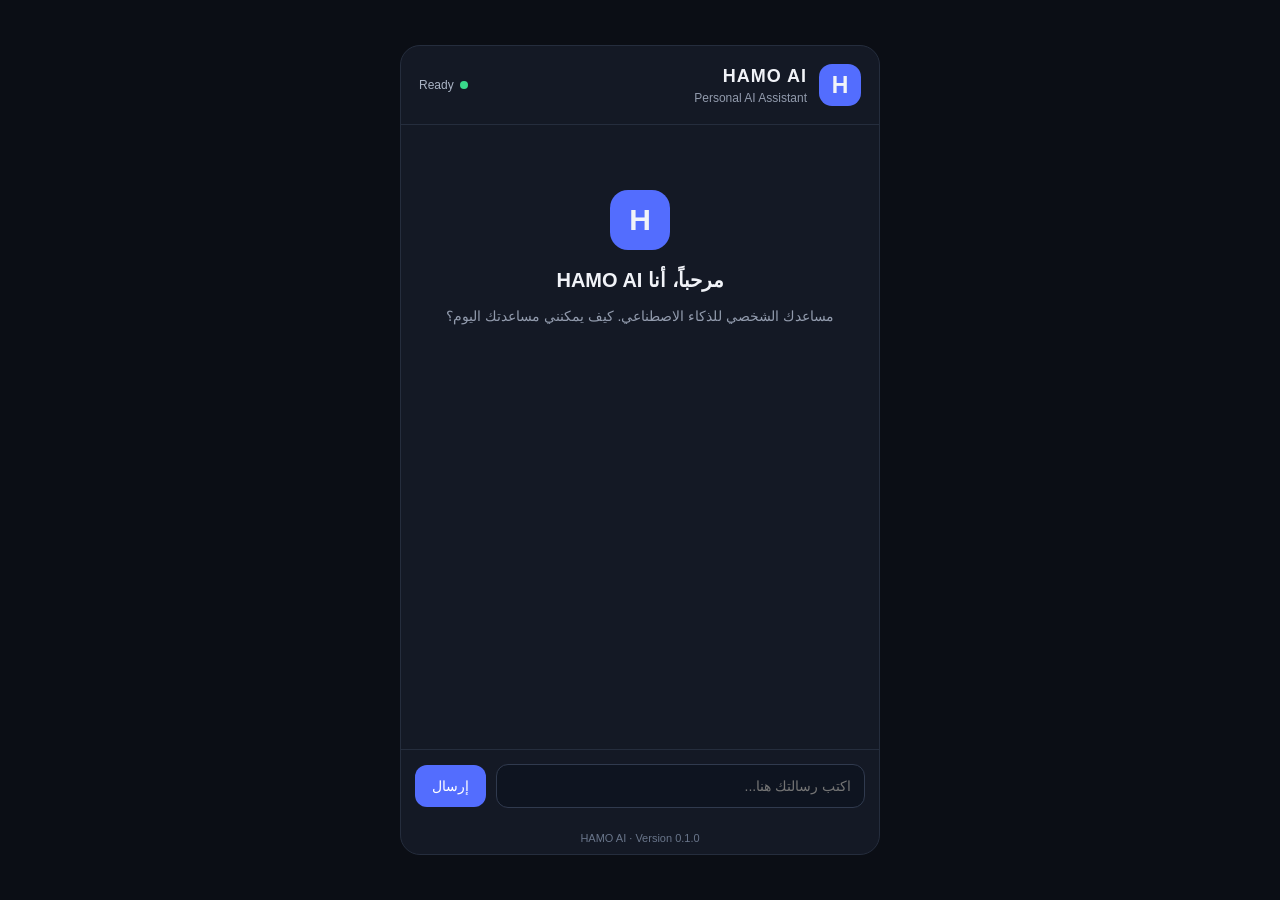
==== frontend/index.html @ e46614cd "Initial commit: HAMO AI v0.1" ====
<!DOCTYPE html>
<html lang="ar" dir="rtl">
<head>
    <meta charset="UTF-8">
    <meta name="viewport" content="width=device-width, initial-scale=1.0">
    <meta name="theme-color" content="#10131c">

    <title>HAMO AI</title>

    <link rel="stylesheet" href="style.css">
</head>

<body>

    <main class="app">

        <header class="header">
            <div class="logo">H</div>

            <div class="brand">
                <h1>HAMO AI</h1>
                <p>Personal AI Assistant</p>
            </div>

            <div class="status">
                <span class="status-dot"></span>
                <span>Ready</span>
            </div>
        </header>

        <section class="chat" id="chat">

            <div class="welcome">
                <div class="welcome-icon">H</div>

                <h2>مرحباً، أنا HAMO AI</h2>

                <p>
                    مساعدك الشخصي للذكاء الاصطناعي.
                    كيف يمكنني مساعدتك اليوم؟
                </p>
            </div>

            <div class="messages" id="messages"></div>

        </section>

        <form class="input-area" id="chat-form">

            <textarea
                id="message-input"
                placeholder="اكتب رسالتك هنا..."
                rows="1"
                required
            ></textarea>

            <button type="submit" id="send-button">
                إرسال
            </button>

        </form>

        <footer class="footer">
            HAMO AI · Version 0.1.0
        </footer>

    </main>

    <script src="app.js"></script>

</body>
</html>
---- frontend/style.css ----
* {
    margin: 0;
    padding: 0;
    box-sizing: border-box;
}

body {
    min-height: 100vh;
    background: #0b0e15;
    color: #f1f3f8;
    font-family: Arial, sans-serif;
    display: flex;
    justify-content: center;
    align-items: center;
    padding: 15px;
}

.app {
    width: 100%;
    max-width: 480px;
    height: 90vh;
    min-height: 500px;
    background: #141925;
    border: 1px solid #252d3d;
    border-radius: 20px;
    display: flex;
    flex-direction: column;
    overflow: hidden;
}

/* Header */

.header {
    display: flex;
    align-items: center;
    gap: 12px;
    padding: 18px;
    border-bottom: 1px solid #252d3d;
}

.logo,
.welcome-icon {
    width: 42px;
    height: 42px;
    border-radius: 13px;
    background: #536dfe;
    display: flex;
    align-items: center;
    justify-content: center;
    font-size: 23px;
    font-weight: bold;
}

.brand {
    flex: 1;
}

.brand h1 {
    font-size: 18px;
    letter-spacing: 1px;
}

.brand p {
    color: #929bad;
    font-size: 12px;
    margin-top: 4px;
}

.status {
    display: flex;
    align-items: center;
    gap: 6px;
    font-size: 12px;
    color: #aab4c5;
}

.status-dot {
    width: 8px;
    height: 8px;
    border-radius: 50%;
    background: #39d98a;
}

/* Chat */

.chat {
    flex: 1;
    overflow-y: auto;
    padding: 20px;
}

.welcome {
    text-align: center;
    margin: 45px 0 35px;
}

.welcome-icon {
    width: 60px;
    height: 60px;
    margin: 0 auto 18px;
    font-size: 30px;
    border-radius: 18px;
}

.welcome h2 {
    font-size: 20px;
    margin-bottom: 12px;
}

.welcome p {
    color: #929bad;
    font-size: 14px;
    line-height: 1.8;
}

.messages {
    display: flex;
    flex-direction: column;
    gap: 14px;
}

.message {
    max-width: 85%;
    padding: 12px 15px;
    border-radius: 15px;
    font-size: 14px;
    line-height: 1.7;
    overflow-wrap: anywhere;
}

.user-message {
    align-self: flex-start;
    background: #536dfe;
    border-bottom-right-radius: 4px;
}

.ai-message {
    align-self: flex-end;
    background: #252e40;
    border-bottom-left-radius: 4px;
}

/* Input */

.input-area {
    display: flex;
    align-items: center;
    gap: 10px;
    padding: 14px;
    border-top: 1px solid #252d3d;
}

textarea {
    flex: 1;
    resize: none;
    border: 1px solid #303a4e;
    outline: none;
    border-radius: 12px;
    padding: 13px;
    background: #0e1420;
    color: white;
    font-size: 14px;
    font-family: inherit;
}

textarea:focus {
    border-color: #536dfe;
}

button {
    border: none;
    border-radius: 12px;
    padding: 13px 17px;
    background: #536dfe;
    color: white;
    font-size: 14px;
    cursor: pointer;
}

button:active {
    opacity: 0.8;
}

/* Footer */

.footer {
    text-align: center;
    padding: 10px;
    color: #69758a;
    font-size: 11px;
}
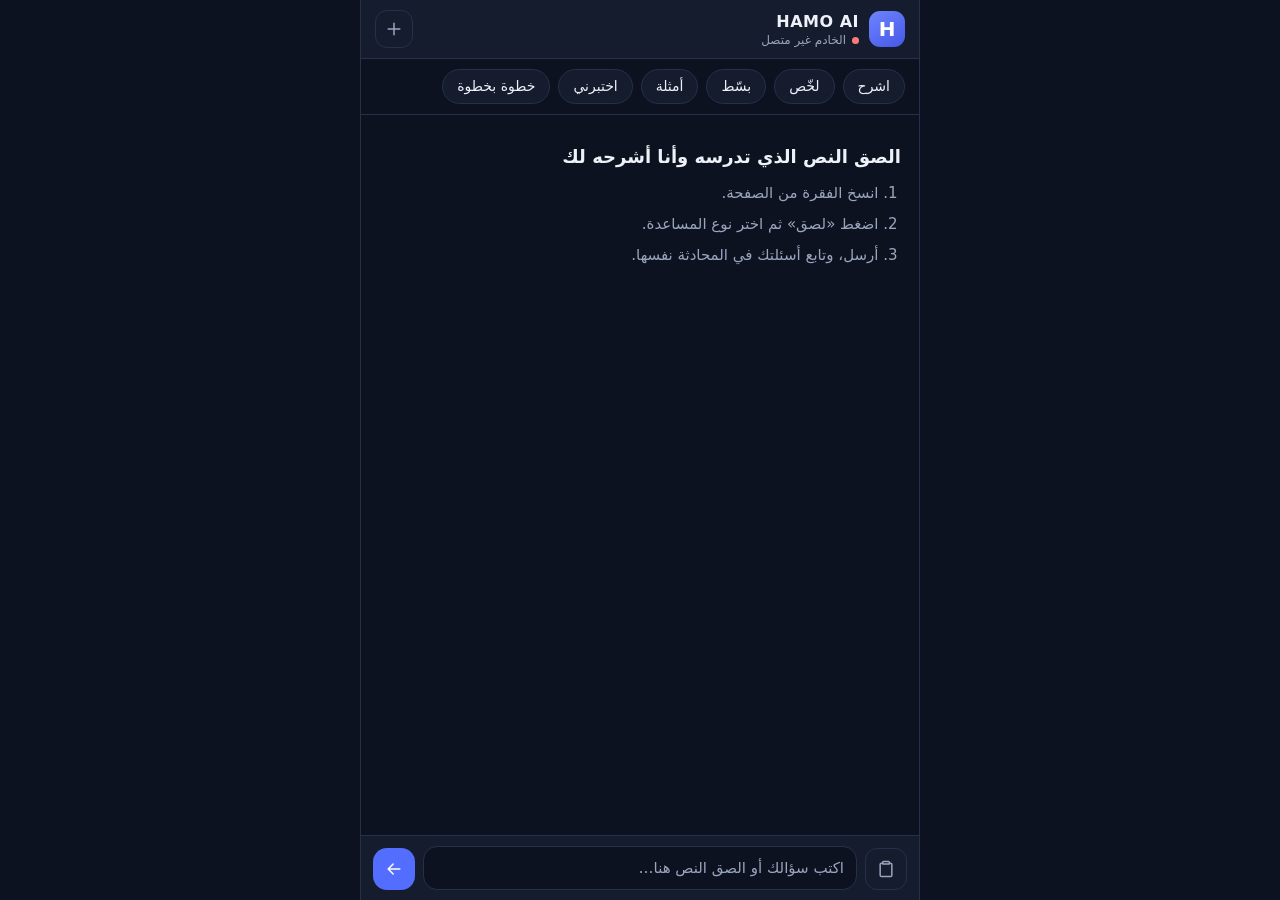
==== commit 8a4c32b1: "HAMO AI v0.2.0" ====
--- a/frontend/index.html
+++ b/frontend/index.html
@@ -1,74 +1,58 @@
-
 <!DOCTYPE html>
 <html lang="ar" dir="rtl">
 <head>
     <meta charset="UTF-8">
-    <meta name="viewport" content="width=device-width, initial-scale=1.0">
-    <meta name="theme-color" content="#10131c">
-
+    <meta name="viewport" content="width=device-width, initial-scale=1, viewport-fit=cover">
+    <meta name="theme-color" content="#0d1220">
+    <meta name="color-scheme" content="dark">
     <title>HAMO AI</title>
-
     <link rel="stylesheet" href="style.css">
 </head>
+<body>
+<main class="app">
 
-<body>
+    <header class="top">
+        <div class="logo" aria-hidden="true">H</div>
+        <div class="brand">
+            <h1>HAMO AI</h1>
+            <p class="conn"><span class="dot" id="dot"></span><span id="conn-text">جارٍ الفحص</span></p>
+        </div>
+        <button class="icon-btn" id="new-chat" type="button" aria-label="محادثة جديدة" title="محادثة جديدة">
+            <svg viewBox="0 0 24 24" aria-hidden="true"><path d="M12 5v14M5 12h14"/></svg>
+        </button>
+        <button class="icon-btn" id="close-panel" type="button" aria-label="إغلاق النافذة" title="إغلاق" hidden>
+            <svg viewBox="0 0 24 24" aria-hidden="true"><path d="M6 6l12 12M18 6L6 18"/></svg>
+        </button>
+    </header>
 
-    <main class="app">
+    <div class="modes" id="modes" role="group" aria-label="نوع المساعدة"></div>
 
-        <header class="header">
-            <div class="logo">H</div>
+    <section class="chat" id="chat" aria-live="polite">
+        <div class="welcome" id="welcome">
+            <h2>الصق النص الذي تدرسه وأنا أشرحه لك</h2>
+            <ol>
+                <li>انسخ الفقرة من الصفحة.</li>
+                <li>اضغط «لصق» ثم اختر نوع المساعدة.</li>
+                <li>أرسل، وتابع أسئلتك في المحادثة نفسها.</li>
+            </ol>
+        </div>
+        <div class="messages" id="messages"></div>
+    </section>
 
-            <div class="brand">
-                <h1>HAMO AI</h1>
-                <p>Personal AI Assistant</p>
-            </div>
+    <form class="composer" id="chat-form">
+        <button class="icon-btn" id="paste-button" type="button" aria-label="لصق من الحافظة" title="لصق">
+            <svg viewBox="0 0 24 24" aria-hidden="true"><path d="M9 3h6a1 1 0 0 1 1 1v2H8V4a1 1 0 0 1 1-1zM8 5H6.5A1.5 1.5 0 0 0 5 6.5v13A1.5 1.5 0 0 0 6.5 21h11a1.5 1.5 0 0 0 1.5-1.5v-13A1.5 1.5 0 0 0 17.5 5H16"/></svg>
+        </button>
+        <textarea id="message-input" rows="1" maxlength="12000" placeholder="اكتب سؤالك أو الصق النص هنا…" aria-label="رسالتك"></textarea>
+        <button class="send" id="send-button" type="submit" aria-label="إرسال">
+            <svg viewBox="0 0 24 24" aria-hidden="true"><path d="M19 12H5M11 6l-6 6 6 6"/></svg>
+        </button>
+    </form>
 
-            <div class="status">
-                <span class="status-dot"></span>
-                <span>Ready</span>
-            </div>
-        </header>
+    <div class="toast" id="toast" role="status" hidden></div>
+</main>
 
-        <section class="chat" id="chat">
-
-            <div class="welcome">
-                <div class="welcome-icon">H</div>
-
-                <h2>مرحباً، أنا HAMO AI</h2>
-
-                <p>
-                    مساعدك الشخصي للذكاء الاصطناعي.
-                    كيف يمكنني مساعدتك اليوم؟
-                </p>
-            </div>
-
-            <div class="messages" id="messages"></div>
-
-        </section>
-
-        <form class="input-area" id="chat-form">
-
-            <textarea
-                id="message-input"
-                placeholder="اكتب رسالتك هنا..."
-                rows="1"
-                required
-            ></textarea>
-
-            <button type="submit" id="send-button">
-                إرسال
-            </button>
-
-        </form>
-
-        <footer class="footer">
-            HAMO AI · Version 0.1.0
-        </footer>
-
-    </main>
-
-    <script src="app.js"></script>
-
+<script src="markdown.js"></script>
+<script src="app.js"></script>
 </body>
 </html>
-
--- a/frontend/style.css
+++ b/frontend/style.css
@@ -1,193 +1,322 @@
-
-* {
-    margin: 0;
-    padding: 0;
-    box-sizing: border-box;
-}
+:root {
+    --ink: #0d1220;
+    --surface: #151c2e;
+    --note: #1b2438;
+    --line: #26304a;
+    --brand: #536dfe;
+    --brand-soft: #7d8fff;
+    --text: #eef1f8;
+    --muted: #9aa5bd;
+    --marker: #ffd166;
+    --ok: #39d98a;
+    --bad: #ff7b7b;
+    color-scheme: dark;
+}
+
+* { box-sizing: border-box; }
+
+[hidden] { display: none !important; }
+
+html, body { height: 100%; margin: 0; }
 
 body {
-    min-height: 100vh;
-    background: #0b0e15;
-    color: #f1f3f8;
-    font-family: Arial, sans-serif;
-    display: flex;
-    justify-content: center;
+    background: var(--ink);
+    color: var(--text);
+    font: 15px/1.8 system-ui, "Noto Sans Arabic", "Segoe UI", Tahoma, sans-serif;
+    -webkit-text-size-adjust: 100%;
+}
+
+.app {
+    height: 100vh;
+    height: 100dvh;
+    max-width: 560px;
+    margin: 0 auto;
+    display: flex;
+    flex-direction: column;
+    background: var(--ink);
+}
+
+@media (min-width: 600px) {
+    .app { border-inline: 1px solid var(--line); }
+}
+
+button { font: inherit; color: inherit; }
+button:focus-visible, textarea:focus-visible { outline: 2px solid var(--marker); outline-offset: 2px; }
+
+/* ---- header ---- */
+.top {
+    display: flex;
     align-items: center;
-    padding: 15px;
-}
-
-.app {
-    width: 100%;
-    max-width: 480px;
-    height: 90vh;
-    min-height: 500px;
-    background: #141925;
-    border: 1px solid #252d3d;
-    border-radius: 20px;
-    display: flex;
-    flex-direction: column;
-    overflow: hidden;
-}
-
-/* Header */
-
-.header {
-    display: flex;
-    align-items: center;
-    gap: 12px;
-    padding: 18px;
-    border-bottom: 1px solid #252d3d;
-}
-
-.logo,
-.welcome-icon {
-    width: 42px;
-    height: 42px;
-    border-radius: 13px;
-    background: #536dfe;
-    display: flex;
-    align-items: center;
-    justify-content: center;
-    font-size: 23px;
-    font-weight: bold;
-}
-
-.brand {
-    flex: 1;
-}
-
-.brand h1 {
-    font-size: 18px;
-    letter-spacing: 1px;
-}
-
-.brand p {
-    color: #929bad;
-    font-size: 12px;
-    margin-top: 4px;
-}
-
-.status {
+    gap: 10px;
+    padding: 10px 14px;
+    background: var(--surface);
+    border-bottom: 1px solid var(--line);
+}
+
+.logo {
+    width: 36px;
+    height: 36px;
+    flex: none;
+    display: grid;
+    place-items: center;
+    border-radius: 11px;
+    background: linear-gradient(145deg, #6f84ff, #4458e6);
+    font-size: 20px;
+    font-weight: 700;
+    color: #fff;
+}
+
+.brand { flex: 1; min-width: 0; }
+.brand h1 { margin: 0; font-size: 16px; line-height: 1.2; letter-spacing: .5px; }
+
+.conn {
+    margin: 3px 0 0;
     display: flex;
     align-items: center;
     gap: 6px;
     font-size: 12px;
-    color: #aab4c5;
-}
-
-.status-dot {
-    width: 8px;
-    height: 8px;
-    border-radius: 50%;
-    background: #39d98a;
-}
-
-/* Chat */
-
+    line-height: 1;
+    color: var(--muted);
+}
+.dot { width: 7px; height: 7px; border-radius: 50%; background: var(--muted); }
+.dot.on { background: var(--ok); }
+.dot.off { background: var(--bad); }
+
+.icon-btn {
+    width: 38px;
+    height: 38px;
+    flex: none;
+    display: grid;
+    place-items: center;
+    padding: 0;
+    border: 1px solid var(--line);
+    border-radius: 12px;
+    background: transparent;
+    color: var(--muted);
+    cursor: pointer;
+}
+.icon-btn:hover, .icon-btn:active { color: var(--text); border-color: var(--brand); }
+.icon-btn svg, .send svg, .copy svg {
+    width: 20px;
+    height: 20px;
+    fill: none;
+    stroke: currentColor;
+    stroke-width: 1.8;
+    stroke-linecap: round;
+    stroke-linejoin: round;
+}
+
+/* ---- study modes ---- */
+.modes {
+    display: flex;
+    gap: 8px;
+    padding: 10px 14px;
+    overflow-x: auto;
+    border-bottom: 1px solid var(--line);
+    scrollbar-width: none;
+}
+.modes::-webkit-scrollbar { display: none; }
+
+.mode {
+    flex: none;
+    padding: 6px 14px;
+    border: 1px solid var(--line);
+    border-radius: 999px;
+    background: var(--surface);
+    font-size: 14px;
+    line-height: 1.5;
+    cursor: pointer;
+    transition: background-color .15s, border-color .15s, color .15s;
+}
+.mode[aria-pressed="true"] {
+    background: var(--marker);
+    border-color: var(--marker);
+    color: #1d1a0e;
+    font-weight: 700;
+}
+
+/* ---- conversation ---- */
 .chat {
     flex: 1;
     overflow-y: auto;
-    padding: 20px;
-}
-
-.welcome {
-    text-align: center;
-    margin: 45px 0 35px;
-}
-
-.welcome-icon {
-    width: 60px;
-    height: 60px;
-    margin: 0 auto 18px;
-    font-size: 30px;
-    border-radius: 18px;
-}
-
-.welcome h2 {
-    font-size: 20px;
-    margin-bottom: 12px;
-}
-
-.welcome p {
-    color: #929bad;
-    font-size: 14px;
-    line-height: 1.8;
-}
-
-.messages {
-    display: flex;
-    flex-direction: column;
-    gap: 14px;
-}
-
-.message {
-    max-width: 85%;
-    padding: 12px 15px;
-    border-radius: 15px;
-    font-size: 14px;
-    line-height: 1.7;
-    overflow-wrap: anywhere;
-}
-
-.user-message {
+    padding: 14px;
+    overscroll-behavior: contain;
+    scroll-behavior: smooth;
+}
+
+.welcome { padding: 14px 4px 4px; color: var(--muted); }
+.welcome h2 { margin: 0 0 8px; font-size: 18px; line-height: 1.6; color: var(--text); }
+.welcome ol { margin: 0; padding-inline-start: 1.5em; }
+.welcome li { margin: 4px 0; }
+
+.messages { display: flex; flex-direction: column; gap: 12px; }
+
+.msg { overflow-wrap: anywhere; }
+
+.msg.user {
     align-self: flex-start;
-    background: #536dfe;
-    border-bottom-right-radius: 4px;
-}
-
-.ai-message {
-    align-self: flex-end;
-    background: #252e40;
-    border-bottom-left-radius: 4px;
-}
-
-/* Input */
-
-.input-area {
-    display: flex;
+    max-width: 90%;
+    padding: 8px 13px;
+    background: var(--brand);
+    color: #fff;
+    border-radius: 16px 16px 4px 16px;
+}
+.msg.user .tag { display: block; font-size: 12px; line-height: 1.6; opacity: .85; }
+.msg.user .body { white-space: pre-wrap; max-height: 12em; overflow-y: auto; }
+
+.msg.ai {
+    align-self: stretch;
+    padding: 10px 14px 6px;
+    background: var(--note);
+    border: 1px solid var(--line);
+    border-inline-start: 4px solid var(--brand);
+    border-radius: 14px 6px 6px 14px;
+}
+.msg.ai p { margin: 0 0 .6em; }
+.msg.ai p:last-of-type { margin-bottom: .2em; }
+.msg.ai ul, .msg.ai ol { margin: 0 0 .6em; padding-inline-start: 1.4em; }
+.msg.ai li { margin: .15em 0; }
+.msg.ai .md-h { font-weight: 700; margin-top: .3em; }
+.msg.ai strong {
+    font-weight: 700;
+    padding: 0 2px;
+    border-radius: 2px;
+    background: linear-gradient(transparent 55%, rgba(255, 209, 102, .38) 55%);
+}
+.msg.ai code {
+    direction: ltr;
+    unicode-bidi: isolate;
+    padding: 1px 5px;
+    border-radius: 5px;
+    background: rgba(255, 255, 255, .08);
+    font: .9em ui-monospace, Menlo, Consolas, monospace;
+}
+.msg.ai pre {
+    direction: ltr;
+    text-align: left;
+    margin: .4em 0 .7em;
+    padding: 10px 12px;
+    overflow-x: auto;
+    background: #0a0f1c;
+    border: 1px solid var(--line);
+    border-radius: 10px;
+    font-size: 13px;
+    line-height: 1.6;
+}
+.msg.ai pre code { padding: 0; background: none; }
+
+.msg-actions { display: flex; justify-content: flex-end; }
+.copy {
+    display: inline-flex;
     align-items: center;
-    gap: 10px;
-    padding: 14px;
-    border-top: 1px solid #252d3d;
-}
+    gap: 4px;
+    padding: 4px 8px;
+    border: 0;
+    border-radius: 8px;
+    background: transparent;
+    color: var(--muted);
+    font-size: 12px;
+    cursor: pointer;
+}
+.copy:hover, .copy:active { color: var(--text); }
+.copy svg { width: 14px; height: 14px; }
+
+.msg.error {
+    align-self: stretch;
+    padding: 10px 14px;
+    color: #ffd5d5;
+    background: rgba(255, 123, 123, .08);
+    border: 1px solid rgba(255, 123, 123, .45);
+    border-radius: 12px;
+}
+.retry {
+    margin-top: 6px;
+    padding: 3px 14px;
+    border: 1px solid currentColor;
+    border-radius: 10px;
+    background: transparent;
+    font-size: 13px;
+    cursor: pointer;
+}
+
+.typing { align-self: stretch; display: flex; gap: 5px; padding: 10px 6px; }
+.typing i {
+    width: 7px;
+    height: 7px;
+    border-radius: 50%;
+    background: var(--brand-soft);
+    animation: blink 1.1s infinite ease-in-out;
+}
+.typing i:nth-child(2) { animation-delay: .15s; }
+.typing i:nth-child(3) { animation-delay: .3s; }
+@keyframes blink {
+    0%, 80%, 100% { opacity: .25; transform: translateY(0); }
+    40% { opacity: 1; transform: translateY(-3px); }
+}
+
+/* ---- composer ---- */
+.composer {
+    display: flex;
+    align-items: flex-end;
+    gap: 8px;
+    padding: 10px 12px calc(10px + env(safe-area-inset-bottom));
+    background: var(--surface);
+    border-top: 1px solid var(--line);
+}
+.composer .icon-btn, .send { width: 42px; height: 42px; }
 
 textarea {
     flex: 1;
+    min-height: 42px;
+    max-height: 130px;
     resize: none;
-    border: 1px solid #303a4e;
+    padding: 9px 12px;
+    border: 1px solid var(--line);
+    border-radius: 14px;
     outline: none;
+    background: var(--ink);
+    color: var(--text);
+    font: inherit;
+    font-size: 15px;
+    line-height: 1.6;
+}
+textarea:focus { border-color: var(--brand); }
+textarea::placeholder { color: var(--muted); }
+
+.send {
+    flex: none;
+    display: grid;
+    place-items: center;
+    padding: 0;
+    border: 0;
+    border-radius: 14px;
+    background: var(--brand);
+    color: #fff;
+    cursor: pointer;
+}
+.send:disabled { opacity: .45; cursor: default; }
+
+/* ---- toast ---- */
+.toast {
+    position: fixed;
+    inset-inline: 16px;
+    bottom: 76px;
+    width: fit-content;
+    max-width: calc(100% - 32px);
+    margin: auto;
+    padding: 8px 14px;
+    background: #0a0f1c;
+    border: 1px solid var(--line);
     border-radius: 12px;
-    padding: 13px;
-    background: #0e1420;
-    color: white;
-    font-size: 14px;
-    font-family: inherit;
-}
-
-textarea:focus {
-    border-color: #536dfe;
-}
-
-button {
-    border: none;
-    border-radius: 12px;
-    padding: 13px 17px;
-    background: #536dfe;
-    color: white;
-    font-size: 14px;
-    cursor: pointer;
-}
-
-button:active {
-    opacity: 0.8;
-}
-
-/* Footer */
-
-.footer {
-    text-align: center;
-    padding: 10px;
-    color: #69758a;
-    font-size: 11px;
-}
-
+    font-size: 13px;
+    line-height: 1.7;
+    z-index: 5;
+}
+
+.offscreen { position: fixed; top: -1000px; opacity: 0; }
+
+@media (prefers-reduced-motion: reduce) {
+    .typing i { animation: none; opacity: .7; }
+    .chat { scroll-behavior: auto; }
+    .mode { transition: none; }
+}
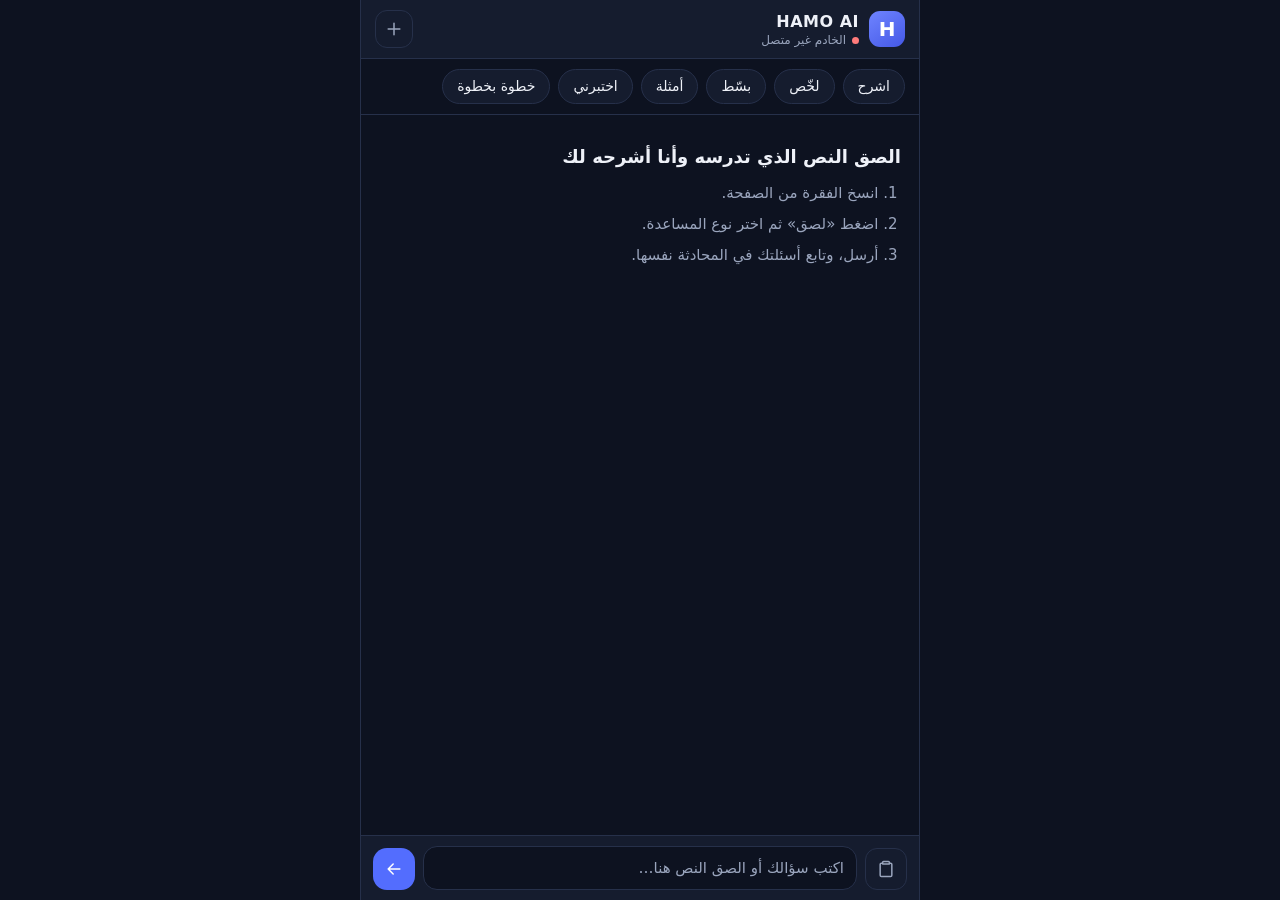
==== commit 7418f0c9: "Fix: properly add v1.0.0 files (license, changelog, demo)" ====
--- a/frontend/index.html
+++ b/frontend/index.html
@@ -6,6 +6,7 @@
     <meta name="theme-color" content="#0d1220">
     <meta name="color-scheme" content="dark">
     <title>HAMO AI</title>
+    <link rel="icon" href="favicon.svg" type="image/svg+xml">
     <link rel="stylesheet" href="style.css">
 </head>
 <body>
@@ -19,6 +20,9 @@
         </div>
         <button class="icon-btn" id="new-chat" type="button" aria-label="محادثة جديدة" title="محادثة جديدة">
             <svg viewBox="0 0 24 24" aria-hidden="true"><path d="M12 5v14M5 12h14"/></svg>
+        </button>
+        <button class="icon-btn" id="resize-panel" type="button" aria-label="تغيير حجم النافذة" title="تغيير الحجم" hidden>
+            <svg viewBox="0 0 24 24" aria-hidden="true"><path d="M4 9V4h5M20 15v5h-5M4 4l6 6M20 20l-6-6"/></svg>
         </button>
         <button class="icon-btn" id="close-panel" type="button" aria-label="إغلاق النافذة" title="إغلاق" hidden>
             <svg viewBox="0 0 24 24" aria-hidden="true"><path d="M6 6l12 12M18 6L6 18"/></svg>
